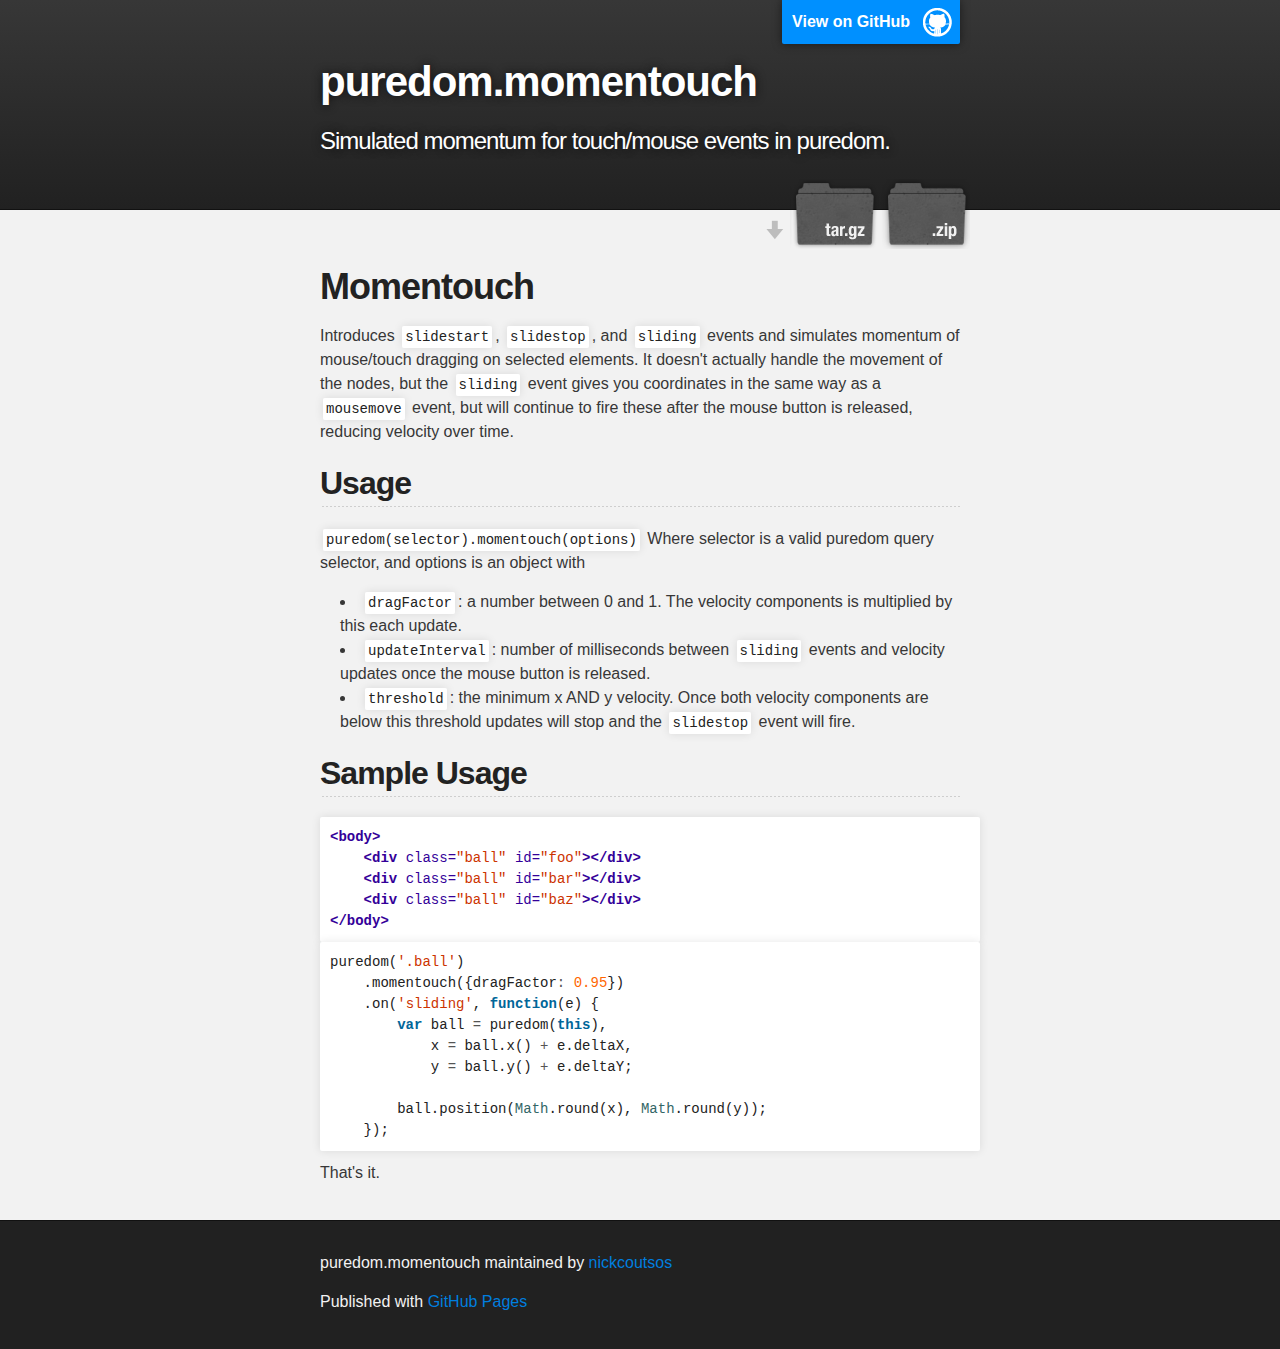
==== index.html @ ba3b621e "Create gh-pages branch via GitHub" ====
<!DOCTYPE html>
<html>

  <head>
    <meta charset='utf-8' />
    <meta http-equiv="X-UA-Compatible" content="chrome=1" />
    <meta name="description" content="puredom.momentouch : Simulated momentum for touch/mouse events in puredom." />

    <link rel="stylesheet" type="text/css" media="screen" href="stylesheets/stylesheet.css">

    <title>puredom.momentouch</title>
  </head>

  <body>

    <!-- HEADER -->
    <div id="header_wrap" class="outer">
        <header class="inner">
          <a id="forkme_banner" href="https://github.com/nickcoutsos/puredom.momentouch">View on GitHub</a>

          <h1 id="project_title">puredom.momentouch</h1>
          <h2 id="project_tagline">Simulated momentum for touch/mouse events in puredom.</h2>

            <section id="downloads">
              <a class="zip_download_link" href="https://github.com/nickcoutsos/puredom.momentouch/zipball/master">Download this project as a .zip file</a>
              <a class="tar_download_link" href="https://github.com/nickcoutsos/puredom.momentouch/tarball/master">Download this project as a tar.gz file</a>
            </section>
        </header>
    </div>

    <!-- MAIN CONTENT -->
    <div id="main_content_wrap" class="outer">
      <section id="main_content" class="inner">
        <h1>Momentouch</h1>

<p>Introduces <code>slidestart</code>, <code>slidestop</code>, and <code>sliding</code> events and simulates momentum of mouse/touch dragging on selected elements. It doesn't actually handle the movement of the nodes, but the <code>sliding</code> event gives you coordinates in the same way as a <code>mousemove</code> event, but will continue to fire these after the mouse button is released, reducing velocity over time.</p>

<h2>Usage</h2>

<p><code>puredom(selector).momentouch(options)</code>
Where selector is a valid puredom query selector, and options is an object with </p>

<ul>
<li>
<code>dragFactor</code>: a number between 0 and 1. The velocity components is multiplied by this each update.</li>
<li>
<code>updateInterval</code>: number of milliseconds between <code>sliding</code> events and velocity updates once the mouse button is released.</li>
<li>
<code>threshold</code>: the minimum x AND y velocity. Once both velocity components are below this threshold updates will stop and the <code>slidestop</code> event will fire.</li>
</ul><h2>Sample Usage</h2>

<div class="highlight"><pre><span class="nt">&lt;body&gt;</span>
    <span class="nt">&lt;div</span> <span class="na">class=</span><span class="s">"ball"</span> <span class="na">id=</span><span class="s">"foo"</span><span class="nt">&gt;&lt;/div&gt;</span>
    <span class="nt">&lt;div</span> <span class="na">class=</span><span class="s">"ball"</span> <span class="na">id=</span><span class="s">"bar"</span><span class="nt">&gt;&lt;/div&gt;</span>
    <span class="nt">&lt;div</span> <span class="na">class=</span><span class="s">"ball"</span> <span class="na">id=</span><span class="s">"baz"</span><span class="nt">&gt;&lt;/div&gt;</span>
<span class="nt">&lt;/body&gt;</span>
</pre></div>

<div class="highlight"><pre><span class="nx">puredom</span><span class="p">(</span><span class="s1">'.ball'</span><span class="p">)</span>
    <span class="p">.</span><span class="nx">momentouch</span><span class="p">({</span><span class="nx">dragFactor</span><span class="o">:</span> <span class="mf">0.95</span><span class="p">})</span>
    <span class="p">.</span><span class="nx">on</span><span class="p">(</span><span class="s1">'sliding'</span><span class="p">,</span> <span class="kd">function</span><span class="p">(</span><span class="nx">e</span><span class="p">)</span> <span class="p">{</span>
        <span class="kd">var</span> <span class="nx">ball</span> <span class="o">=</span> <span class="nx">puredom</span><span class="p">(</span><span class="k">this</span><span class="p">),</span>
            <span class="nx">x</span> <span class="o">=</span> <span class="nx">ball</span><span class="p">.</span><span class="nx">x</span><span class="p">()</span> <span class="o">+</span> <span class="nx">e</span><span class="p">.</span><span class="nx">deltaX</span><span class="p">,</span>
            <span class="nx">y</span> <span class="o">=</span> <span class="nx">ball</span><span class="p">.</span><span class="nx">y</span><span class="p">()</span> <span class="o">+</span> <span class="nx">e</span><span class="p">.</span><span class="nx">deltaY</span><span class="p">;</span>

        <span class="nx">ball</span><span class="p">.</span><span class="nx">position</span><span class="p">(</span><span class="nb">Math</span><span class="p">.</span><span class="nx">round</span><span class="p">(</span><span class="nx">x</span><span class="p">),</span> <span class="nb">Math</span><span class="p">.</span><span class="nx">round</span><span class="p">(</span><span class="nx">y</span><span class="p">));</span>
    <span class="p">});</span>
</pre></div>

<p>That's it.</p>
      </section>
    </div>

    <!-- FOOTER  -->
    <div id="footer_wrap" class="outer">
      <footer class="inner">
        <p class="copyright">puredom.momentouch maintained by <a href="https://github.com/nickcoutsos">nickcoutsos</a></p>
        <p>Published with <a href="http://pages.github.com">GitHub Pages</a></p>
      </footer>
    </div>

    

  </body>
</html>
---- stylesheets/stylesheet.css ----
/*******************************************************************************
Slate Theme for GitHub Pages
by Jason Costello, @jsncostello
*******************************************************************************/

@import url(pygment_trac.css);

/*******************************************************************************
MeyerWeb Reset
*******************************************************************************/

html, body, div, span, applet, object, iframe,
h1, h2, h3, h4, h5, h6, p, blockquote, pre,
a, abbr, acronym, address, big, cite, code,
del, dfn, em, img, ins, kbd, q, s, samp,
small, strike, strong, sub, sup, tt, var,
b, u, i, center,
dl, dt, dd, ol, ul, li,
fieldset, form, label, legend,
table, caption, tbody, tfoot, thead, tr, th, td,
article, aside, canvas, details, embed,
figure, figcaption, footer, header, hgroup,
menu, nav, output, ruby, section, summary,
time, mark, audio, video {
  margin: 0;
  padding: 0;
  border: 0;
  font: inherit;
  vertical-align: baseline;
}

/* HTML5 display-role reset for older browsers */
article, aside, details, figcaption, figure,
footer, header, hgroup, menu, nav, section {
  display: block;
}

ol, ul {
  list-style: none;
}

blockquote, q {
}

table {
  border-collapse: collapse;
  border-spacing: 0;
}

a:focus {
  outline: none;
}

/*******************************************************************************
Theme Styles
*******************************************************************************/

body {
  box-sizing: border-box;
  color:#373737;
  background: #212121;
  font-size: 16px;
  font-family: 'Myriad Pro', Calibri, Helvetica, Arial, sans-serif;
  line-height: 1.5;
  -webkit-font-smoothing: antialiased;
}

h1, h2, h3, h4, h5, h6 {
  margin: 10px 0;
  font-weight: 700;
  color:#222222;
  font-family: 'Lucida Grande', 'Calibri', Helvetica, Arial, sans-serif;
  letter-spacing: -1px;
}

h1 {
  font-size: 36px;
  font-weight: 700;
}

h2 {
  padding-bottom: 10px;
  font-size: 32px;
  background: url('../images/bg_hr.png') repeat-x bottom;
}

h3 {
  font-size: 24px;
}

h4 {
  font-size: 21px;
}

h5 {
  font-size: 18px;
}

h6 {
  font-size: 16px;
}

p {
  margin: 10px 0 15px 0;
}

footer p {
  color: #f2f2f2;
}

a {
  text-decoration: none;
  color: #007edf;
  text-shadow: none;

  transition: color 0.5s ease;
  transition: text-shadow 0.5s ease;
  -webkit-transition: color 0.5s ease;
  -webkit-transition: text-shadow 0.5s ease;
  -moz-transition: color 0.5s ease;
  -moz-transition: text-shadow 0.5s ease;
  -o-transition: color 0.5s ease;
  -o-transition: text-shadow 0.5s ease;
  -ms-transition: color 0.5s ease;
  -ms-transition: text-shadow 0.5s ease;
}

#main_content a:hover {
  color: #0069ba;
  text-shadow: #0090ff 0px 0px 2px;
}

footer a:hover {
  color: #43adff;
  text-shadow: #0090ff 0px 0px 2px;
}

em {
  font-style: italic;
}

strong {
  font-weight: bold;
}

img {
  position: relative;
  margin: 0 auto;
  max-width: 739px;
  padding: 5px;
  margin: 10px 0 10px 0;
  border: 1px solid #ebebeb;

  box-shadow: 0 0 5px #ebebeb;
  -webkit-box-shadow: 0 0 5px #ebebeb;
  -moz-box-shadow: 0 0 5px #ebebeb;
  -o-box-shadow: 0 0 5px #ebebeb;
  -ms-box-shadow: 0 0 5px #ebebeb;
}

pre, code {
  width: 100%;
  color: #222;
  background-color: #fff;

  font-family: Monaco, "Bitstream Vera Sans Mono", "Lucida Console", Terminal, monospace;
  font-size: 14px;

  border-radius: 2px;
  -moz-border-radius: 2px;
  -webkit-border-radius: 2px;



}

pre {
  width: 100%;
  padding: 10px;
  box-shadow: 0 0 10px rgba(0,0,0,.1);
  overflow: auto;
}

code {
  padding: 3px;
  margin: 0 3px;
  box-shadow: 0 0 10px rgba(0,0,0,.1);
}

pre code {
  display: block;
  box-shadow: none;
}

blockquote {
  color: #666;
  margin-bottom: 20px;
  padding: 0 0 0 20px;
  border-left: 3px solid #bbb;
}

ul, ol, dl {
  margin-bottom: 15px
}

ul li {
  list-style: inside;
  padding-left: 20px;
}

ol li {
  list-style: decimal inside;
  padding-left: 20px;
}

dl dt {
  font-weight: bold;
}

dl dd {
  padding-left: 20px;
  font-style: italic;
}

dl p {
  padding-left: 20px;
  font-style: italic;
}

hr {
  height: 1px;
  margin-bottom: 5px;
  border: none;
  background: url('../images/bg_hr.png') repeat-x center;
}

table {
  border: 1px solid #373737;
  margin-bottom: 20px;
  text-align: left;
 }

th {
  font-family: 'Lucida Grande', 'Helvetica Neue', Helvetica, Arial, sans-serif;
  padding: 10px;
  background: #373737;
  color: #fff;
 }

td {
  padding: 10px;
  border: 1px solid #373737;
 }

form {
  background: #f2f2f2;
  padding: 20px;
}

img {
  width: 100%;
  max-width: 100%;
}

/*******************************************************************************
Full-Width Styles
*******************************************************************************/

.outer {
  width: 100%;
}

.inner {
  position: relative;
  max-width: 640px;
  padding: 20px 10px;
  margin: 0 auto;
}

#forkme_banner {
  display: block;
  position: absolute;
  top:0;
  right: 10px;
  z-index: 10;
  padding: 10px 50px 10px 10px;
  color: #fff;
  background: url('../images/blacktocat.png') #0090ff no-repeat 95% 50%;
  font-weight: 700;
  box-shadow: 0 0 10px rgba(0,0,0,.5);
  border-bottom-left-radius: 2px;
  border-bottom-right-radius: 2px;
}

#header_wrap {
  background: #212121;
  background: -moz-linear-gradient(top, #373737, #212121);
  background: -webkit-linear-gradient(top, #373737, #212121);
  background: -ms-linear-gradient(top, #373737, #212121);
  background: -o-linear-gradient(top, #373737, #212121);
  background: linear-gradient(top, #373737, #212121);
}

#header_wrap .inner {
  padding: 50px 10px 30px 10px;
}

#project_title {
  margin: 0;
  color: #fff;
  font-size: 42px;
  font-weight: 700;
  text-shadow: #111 0px 0px 10px;
}

#project_tagline {
  color: #fff;
  font-size: 24px;
  font-weight: 300;
  background: none;
  text-shadow: #111 0px 0px 10px;
}

#downloads {
  position: absolute;
  width: 210px;
  z-index: 10;
  bottom: -40px;
  right: 0;
  height: 70px;
  background: url('../images/icon_download.png') no-repeat 0% 90%;
}

.zip_download_link {
  display: block;
  float: right;
  width: 90px;
  height:70px;
  text-indent: -5000px;
  overflow: hidden;
  background: url(../images/sprite_download.png) no-repeat bottom left;
}

.tar_download_link {
  display: block;
  float: right;
  width: 90px;
  height:70px;
  text-indent: -5000px;
  overflow: hidden;
  background: url(../images/sprite_download.png) no-repeat bottom right;
  margin-left: 10px;
}

.zip_download_link:hover {
  background: url(../images/sprite_download.png) no-repeat top left;
}

.tar_download_link:hover {
  background: url(../images/sprite_download.png) no-repeat top right;
}

#main_content_wrap {
  background: #f2f2f2;
  border-top: 1px solid #111;
  border-bottom: 1px solid #111;
}

#main_content {
  padding-top: 40px;
}

#footer_wrap {
  background: #212121;
}



/*******************************************************************************
Small Device Styles
*******************************************************************************/

@media screen and (max-width: 480px) {
  body {
    font-size:14px;
  }

  #downloads {
    display: none;
  }

  .inner {
    min-width: 320px;
    max-width: 480px;
  }

  #project_title {
  font-size: 32px;
  }

  h1 {
    font-size: 28px;
  }

  h2 {
    font-size: 24px;
  }

  h3 {
    font-size: 21px;
  }

  h4 {
    font-size: 18px;
  }

  h5 {
    font-size: 14px;
  }

  h6 {
    font-size: 12px;
  }

  code, pre {
    min-width: 320px;
    max-width: 480px;
    font-size: 11px;
  }

}
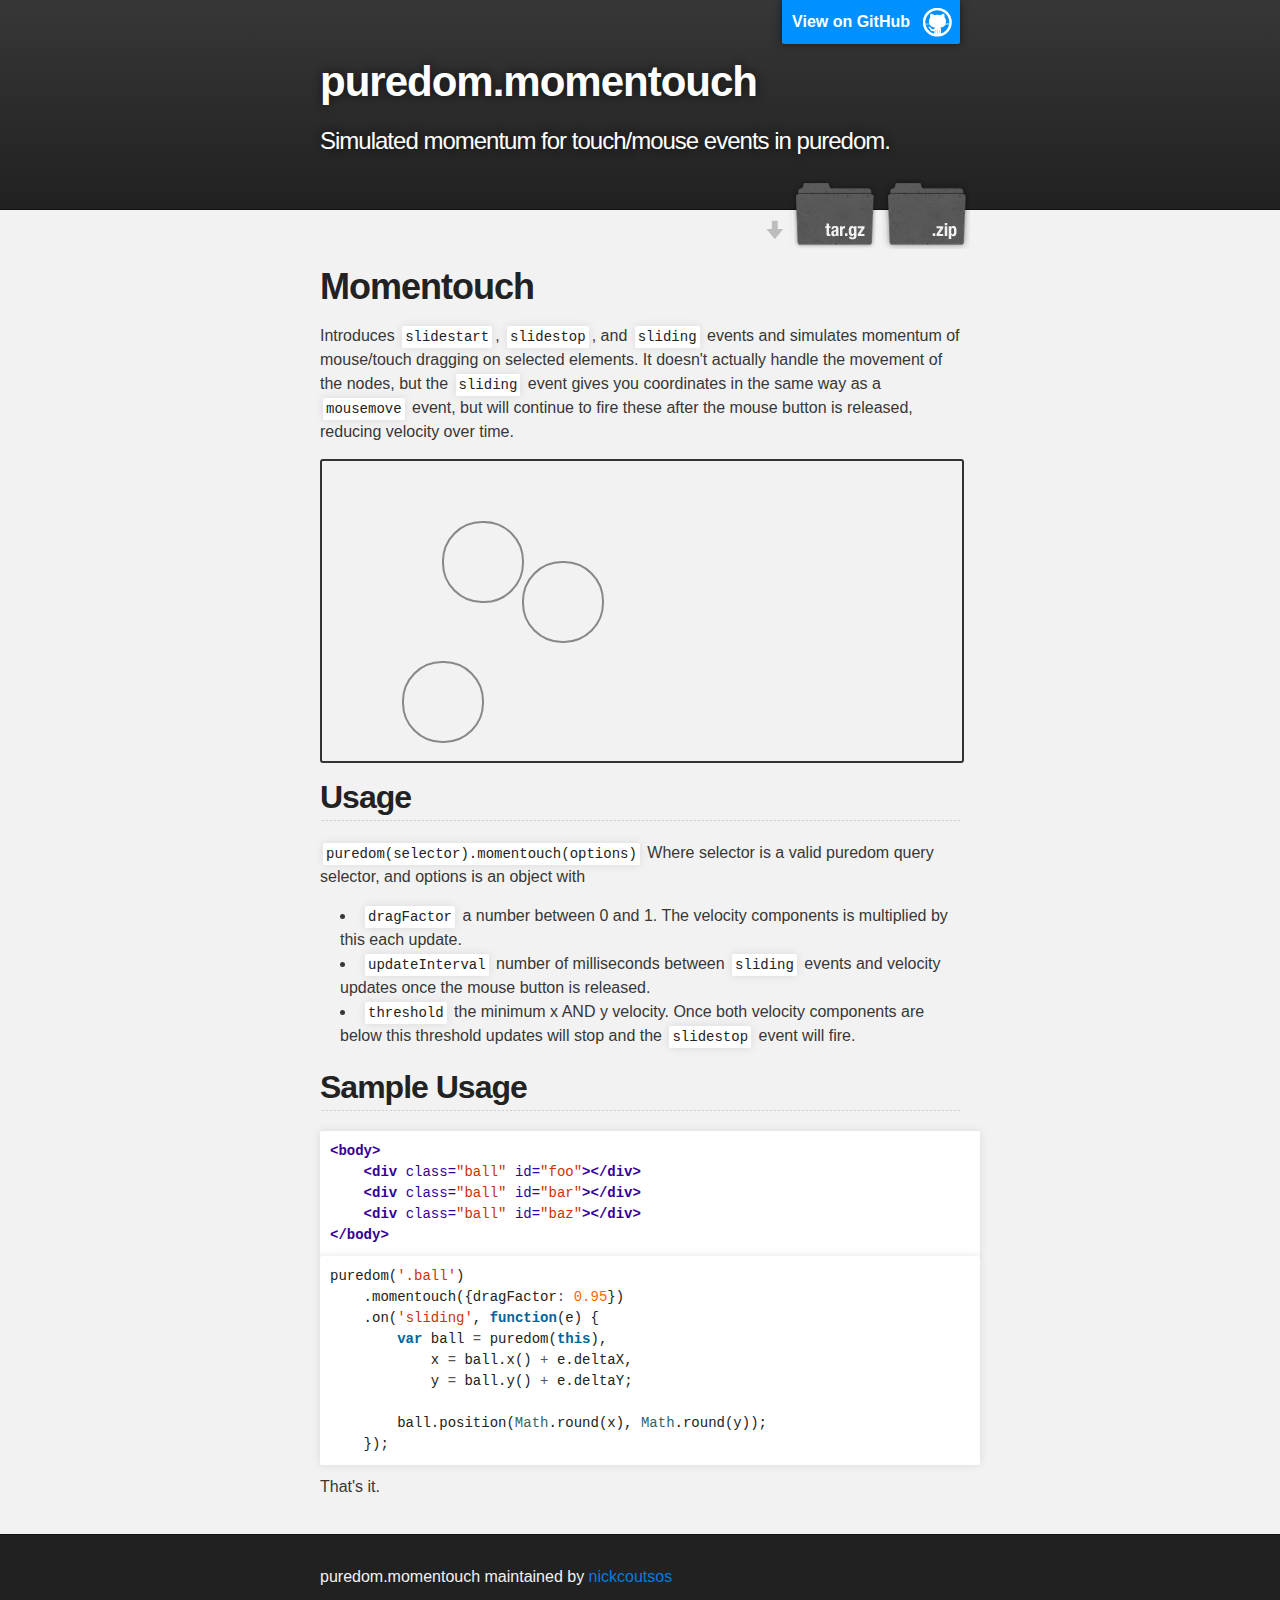
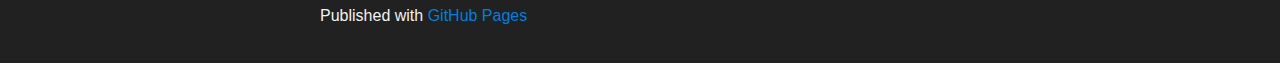
==== commit ebba1f37: "Added example of momentouch." ====
--- a/index.html
+++ b/index.html
@@ -7,7 +7,10 @@
     <meta name="description" content="puredom.momentouch : Simulated momentum for touch/mouse events in puredom." />
 
     <link rel="stylesheet" type="text/css" media="screen" href="stylesheets/stylesheet.css">
-
+    <link rel="stylesheet" type="text/css" media="screen" href="stylesheets/example.css">
+    
+    <script type="text/javascript" src="javascripts/puredom.light.js"></script>
+    <script type="text/javascript" src="javascripts/puredom.momentouch.js"></script>
     <title>puredom.momentouch</title>
   </head>
 
@@ -34,6 +37,11 @@
         <h1>Momentouch</h1>
 
 <p>Introduces <code>slidestart</code>, <code>slidestop</code>, and <code>sliding</code> events and simulates momentum of mouse/touch dragging on selected elements. It doesn't actually handle the movement of the nodes, but the <code>sliding</code> event gives you coordinates in the same way as a <code>mousemove</code> event, but will continue to fire these after the mouse button is released, reducing velocity over time.</p>
+<div id="container">
+    <div class="ball" id="foo"></div>
+    <div class="ball" id="bar"></div>
+    <div class="ball" id="baz"></div>
+</div>
 
 <h2>Usage</h2>
 
@@ -42,12 +50,14 @@
 
 <ul>
 <li>
-<code>dragFactor</code>: a number between 0 and 1. The velocity components is multiplied by this each update.</li>
+<code>dragFactor</code> a number between 0 and 1. The velocity components is multiplied by this each update.</li>
 <li>
-<code>updateInterval</code>: number of milliseconds between <code>sliding</code> events and velocity updates once the mouse button is released.</li>
+<code>updateInterval</code> number of milliseconds between <code>sliding</code> events and velocity updates once the mouse button is released.</li>
 <li>
-<code>threshold</code>: the minimum x AND y velocity. Once both velocity components are below this threshold updates will stop and the <code>slidestop</code> event will fire.</li>
-</ul><h2>Sample Usage</h2>
+<code>threshold</code> the minimum x AND y velocity. Once both velocity components are below this threshold updates will stop and the <code>slidestop</code> event will fire.</li>
+</ul>
+
+<h2>Sample Usage</h2>
 
 <div class="highlight"><pre><span class="nt">&lt;body&gt;</span>
     <span class="nt">&lt;div</span> <span class="na">class=</span><span class="s">"ball"</span> <span class="na">id=</span><span class="s">"foo"</span><span class="nt">&gt;&lt;/div&gt;</span>
@@ -81,5 +91,49 @@
 
     
 
+<script type="text/javascript">
+puredom(function() {
+  var bounds = {
+    x: puredom('#container').width(),
+    y: puredom('#container').height()
+  };
+
+  puredom(window).on('resize', function(e) {
+    bounds.x = puredom('#container').width();
+    bounds.y = puredom('#container').height();
+  });
+
+  puredom('.ball')
+    .momentouch({dragFactor: 0.98})
+    .on('slidestart', function(e) { puredom(this).classify('sliding'); })
+    .on('sliding', function(e) {
+      var ball = puredom(this),
+        w = ball.width(),
+        h = ball.height();
+
+      ball.css({'-webkit-transform': 'rotate(' + (e.angle + 45) + 'deg)'});
+
+      var x = ball.x() + e.deltaX,
+        y = ball.y() + e.deltaY;
+
+      if (x > bounds.x + w/2) {
+        x = -w;
+      } else if (x < -w) {
+        x = bounds.x;
+      }
+
+      if (y > bounds.y + h/2) {
+        y = -h;
+      } else if (y < -h) {
+        y = bounds.y;
+      }
+
+      ball.position(Math.round(x), Math.round(y));
+    })
+    .on('slidestop', function(e) { puredom(this).declassify('sliding'); });
+});
+
+</script>
+
   </body>
 </html>
--- a/stylesheets/example.css
+++ b/stylesheets/example.css
@@ -0,0 +1,46 @@
+body {
+	background-color: #444;
+	margin: 0px;
+}
+
+#container {
+	position: relative;
+	overflow: hidden;
+	border: 2px solid #333;
+	border-radius: 3px;
+	margin: 0px;
+	padding: 0px;
+	height: 300px;
+	width: 100%;
+}
+
+.ball {
+	position: absolute;
+	width: 78px;
+	height: 78px;
+	
+	border: 2px solid #888;
+	border-radius: 40px;
+}
+
+.sliding {
+	border-style: dashed;
+	border-color: #222;
+	background-color: rgba(128, 200, 128, 0.5);
+	border-top-right-radius: 0px;;
+}
+
+#foo {
+    left: 80px;
+    top: 200px;
+}
+
+#bar {
+    left: 120px;
+    top: 60px;
+}
+
+#baz {
+    left: 200px;
+    top: 100px;
+}
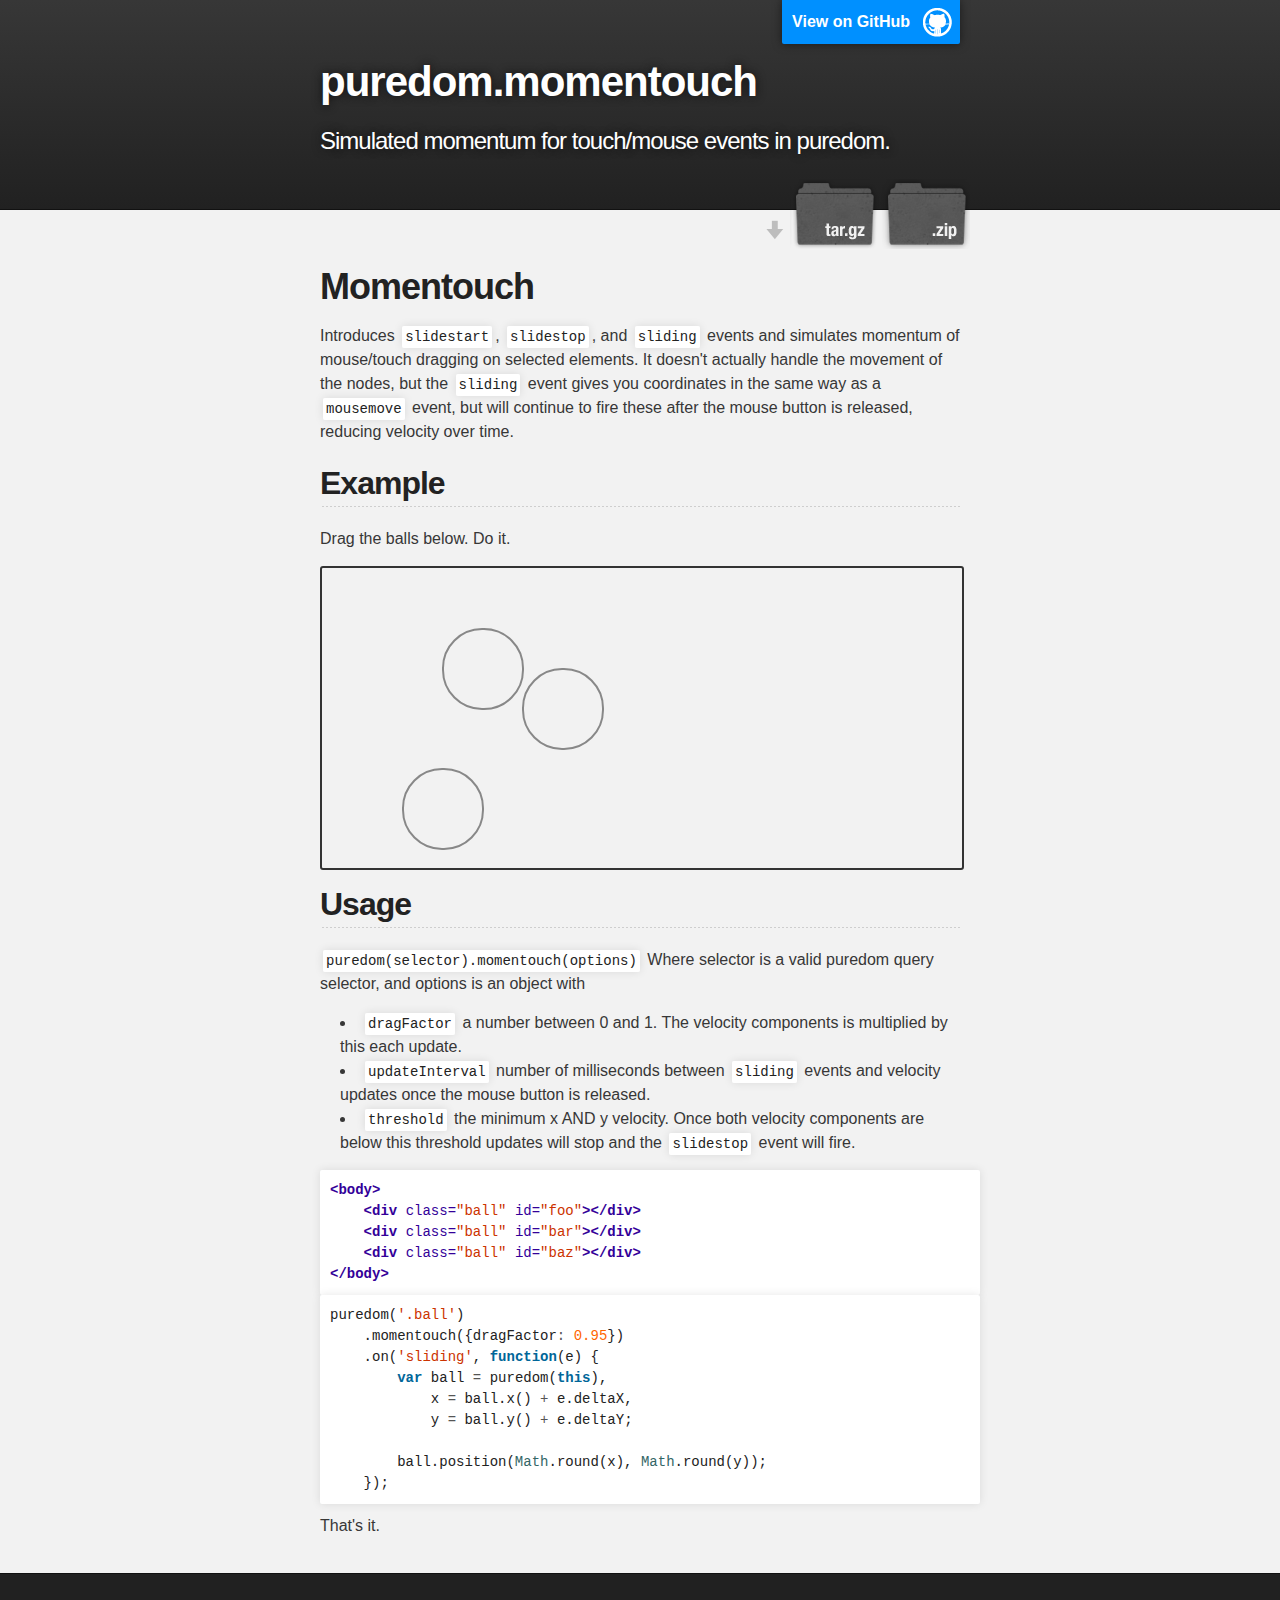
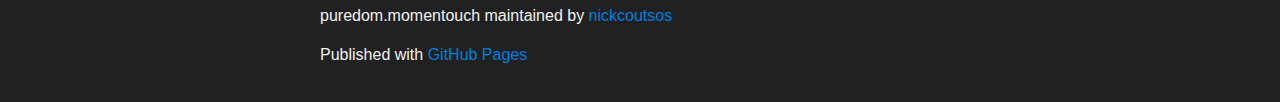
==== commit 42440066: "Added brief directions to example." ====
--- a/index.html
+++ b/index.html
@@ -37,6 +37,9 @@
         <h1>Momentouch</h1>
 
 <p>Introduces <code>slidestart</code>, <code>slidestop</code>, and <code>sliding</code> events and simulates momentum of mouse/touch dragging on selected elements. It doesn't actually handle the movement of the nodes, but the <code>sliding</code> event gives you coordinates in the same way as a <code>mousemove</code> event, but will continue to fire these after the mouse button is released, reducing velocity over time.</p>
+
+<h2>Example</h2>
+<p>Drag the balls below. Do it.</p>
 <div id="container">
     <div class="ball" id="foo"></div>
     <div class="ball" id="bar"></div>
@@ -56,8 +59,6 @@
 <li>
 <code>threshold</code> the minimum x AND y velocity. Once both velocity components are below this threshold updates will stop and the <code>slidestop</code> event will fire.</li>
 </ul>
-
-<h2>Sample Usage</h2>
 
 <div class="highlight"><pre><span class="nt">&lt;body&gt;</span>
     <span class="nt">&lt;div</span> <span class="na">class=</span><span class="s">"ball"</span> <span class="na">id=</span><span class="s">"foo"</span><span class="nt">&gt;&lt;/div&gt;</span>
